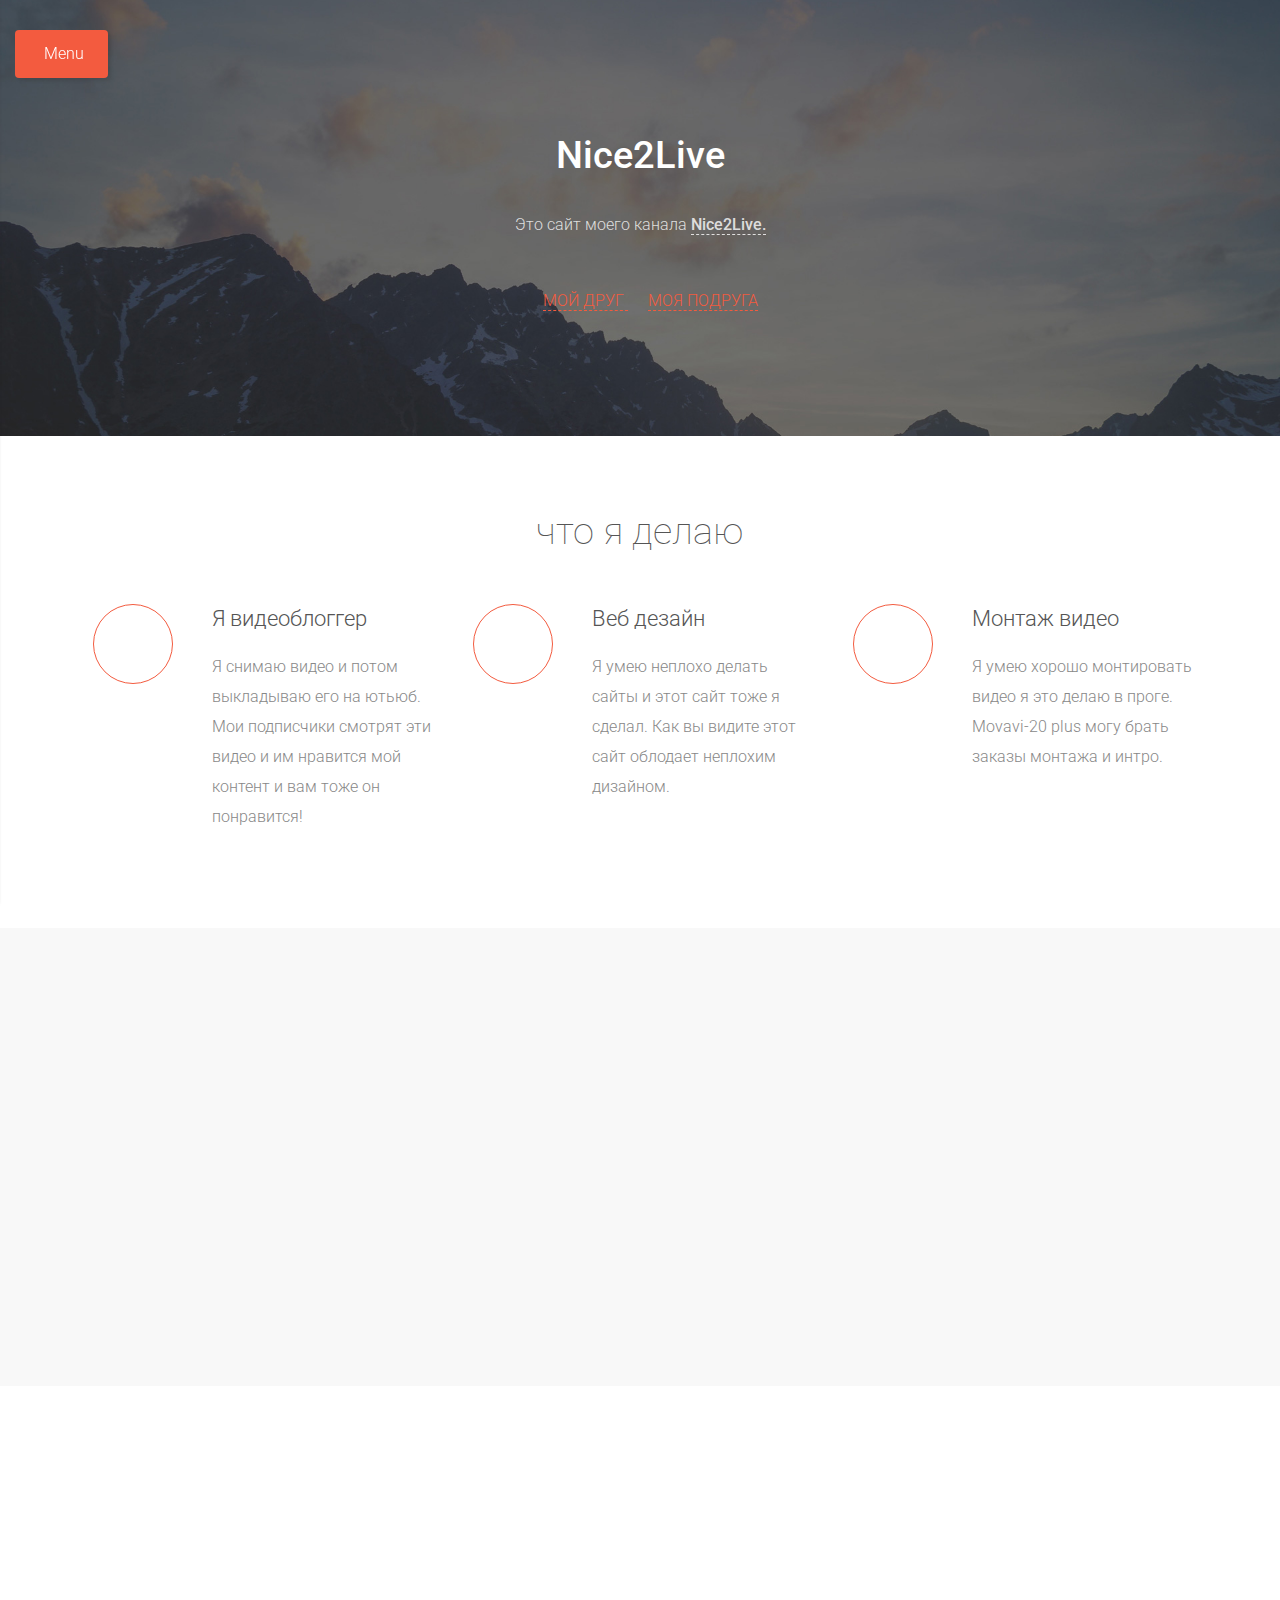
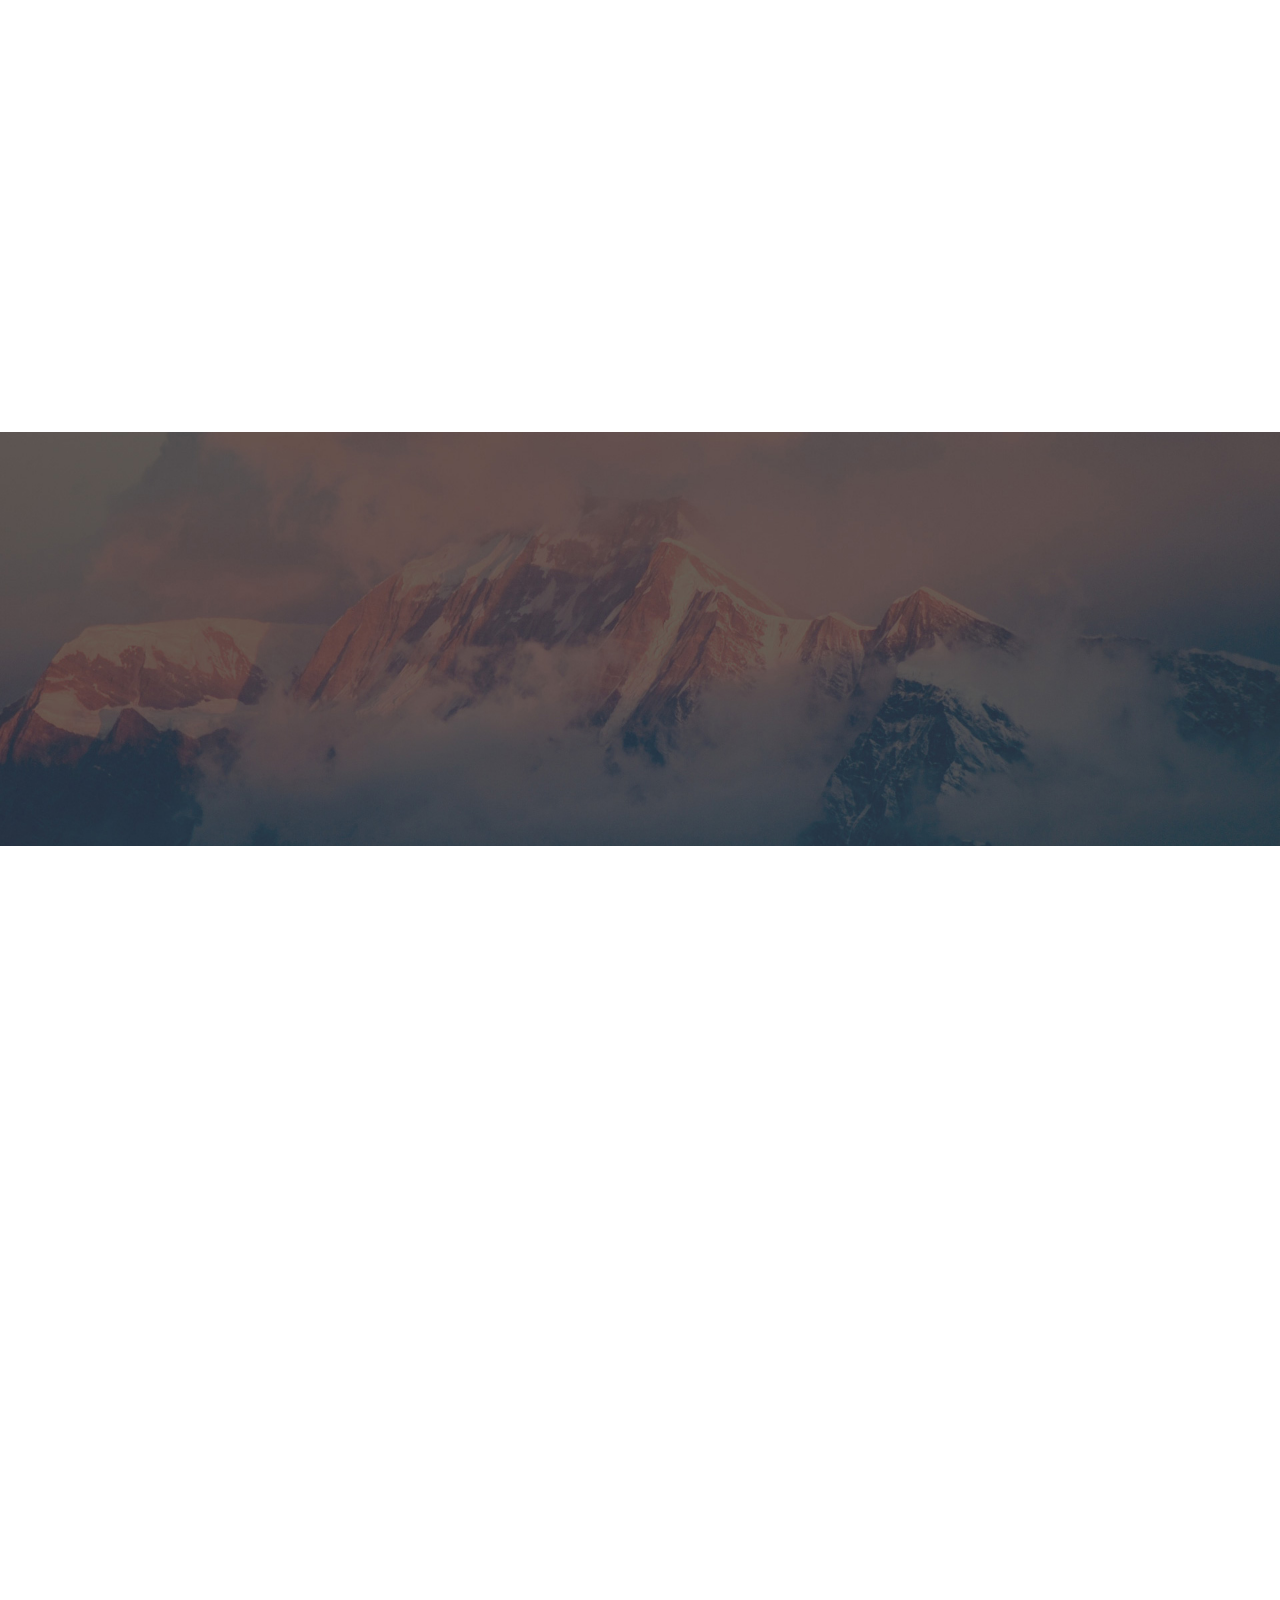
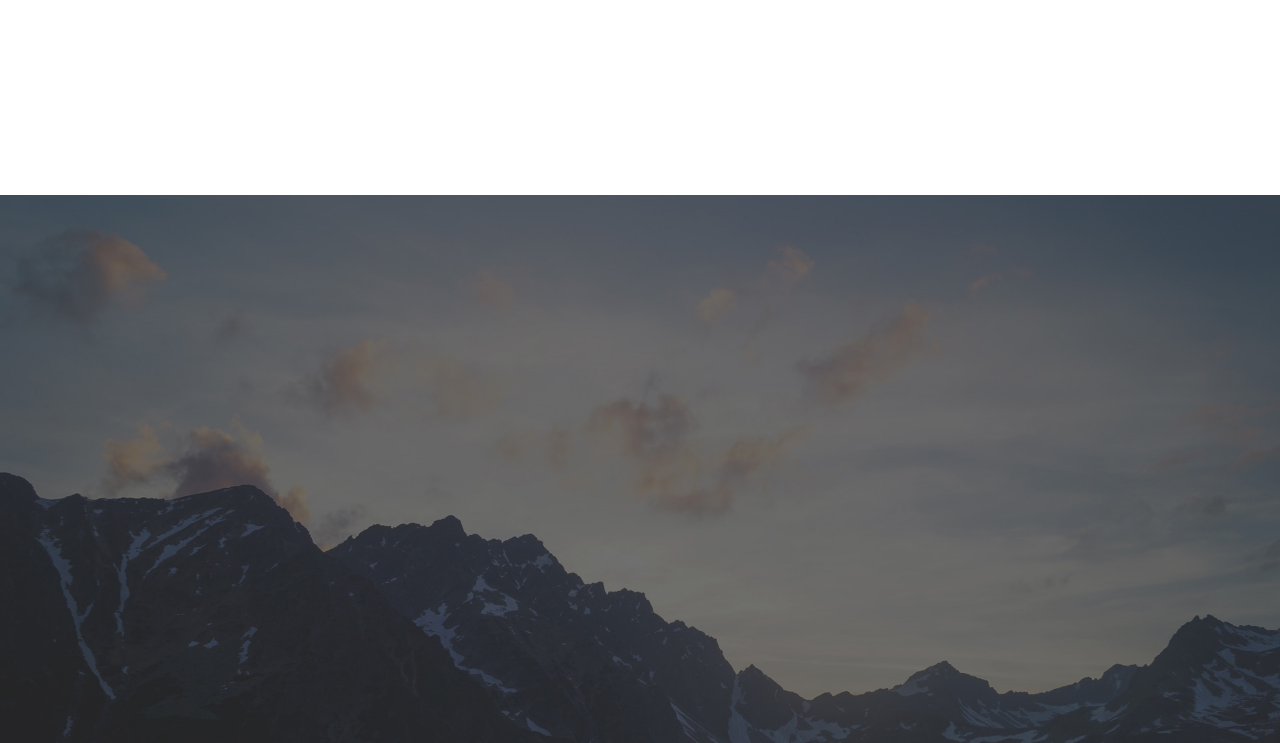
==== index.html @ 5f4b7967 "Add files via upload" ====
<!DOCTYPE html>
<html lang="en">
    <head>
		<!-- Required meta tags -->
        <meta charset="utf-8">
        <meta name="viewport" content="width=device-width, initial-scale=1, shrink-to-fit=no">
        <title>Nice2LIve</title>
        <!-- CSS -->
        <link rel="stylesheet" href="https://fonts.googleapis.com/css?family=Roboto:100,300,400,500&display=swap">
		<link rel="stylesheet" href="https://stackpath.bootstrapcdn.com/bootstrap/4.3.1/css/bootstrap.min.css" integrity="sha384-ggOyR0iXCbMQv3Xipma34MD+dH/1fQ784/j6cY/iJTQUOhcWr7x9JvoRxT2MZw1T" crossorigin="anonymous">
        <link rel="stylesheet" href="https://use.fontawesome.com/releases/v5.7.2/css/all.css" integrity="sha384-fnmOCqbTlWIlj8LyTjo7mOUStjsKC4pOpQbqyi7RrhN7udi9RwhKkMHpvLbHG9Sr" crossorigin="anonymous">
        <link rel="stylesheet" href="assets/css/jquery.mCustomScrollbar.min.css">
        <link rel="stylesheet" href="assets/css/animate.css">
        <link rel="stylesheet" href="assets/css/style.css">
        <link rel="stylesheet" href="assets/css/media-queries.css">
        <!-- Favicon and touch icons -->
        <link rel="shortcut icon" href="assets/ico/favicon.png">
        <link rel="apple-touch-icon-precomposed" sizes="144x144" href="assets/ico/apple-touch-icon-144-precomposed.png">
        <link rel="apple-touch-icon-precomposed" sizes="114x114" href="assets/ico/apple-touch-icon-114-precomposed.png">
        <link rel="apple-touch-icon-precomposed" sizes="72x72" href="assets/ico/apple-touch-icon-72-precomposed.png">
        <link rel="apple-touch-icon-precomposed" href="assets/ico/apple-touch-icon-57-precomposed.png">
        <script type="text/javascript" src="https://ajax.googleapis.com/ajax/libs/jquery/1.10.1/jquery.min.js"></script>
        <script type="text/javascript">
 $(document).ready(function(){
	$("#menu").on("click","a", function (event) {
		event.preventDefault();
		var id  = $(this).attr('href'),
			top = $(id).offset().top;
		$('body,html').animate({scrollTop: top}, 1500);
	});
});
</script>
<script type="text/javascript">
 $(document).ready(function(){
	$("#menu2").on("click","a", function (event) {
		event.preventDefault();
		var id  = $(this).attr('href'),
			top = $(id).offset().top;
		$('body,html').animate({scrollTop: top}, 1500);
	});
});
</script>
<script type="text/javascript">
 $(document).ready(function(){
	$("#menu3").on("click","a", function (event) {
		event.preventDefault();
		var id  = $(this).attr('href'),
			top = $(id).offset().top;
		$('body,html').animate({scrollTop: top}, 1500);
	});
});
</script>
 <script type="text/javascript">
 $(document).ready(function(){
	$("#menu4").on("click","a", function (event) {
		event.preventDefault();
		var id  = $(this).attr('href'),
			top = $(id).offset().top;
		$('body,html').animate({scrollTop: top}, 1500);
	});
});
</script>
 <script type="text/javascript">
 $(document).ready(function(){
	$("#menu5").on("click","a", function (event) {
		event.preventDefault();
		var id  = $(this).attr('href'),
			top = $(id).offset().top;
		$('body,html').animate({scrollTop: top}, 1500);
	});
});
</script>
    </head>
    <body>
		<!-- Wrapper -->
    	<div class="wrapper">
			<!-- Sidebar -->
			<nav class="sidebar">
				<!-- close sidebar menu -->
				<div class="dismiss">
					<i class="fas fa-arrow-left"></i>
				</div>
				<div class="logo">
					<h3><a href="index.html">Nice2Live</a></h3>
				</div>
				<ul class="list-unstyled menu-elements">
					<li class="active">
						<a name="index.html"><i class="fas fa-home"></i> Главная</a>
					</li>
					<li>
						<a class="scroll-link" href="#section-1"><i class="fas fa-cog"></i> Что я делаю</a>
					</li>
					<li>
						<a class="scroll-link" href="#section-2"><i class="fas fa-user"></i> Мои услуги</a>
					</li>
					<li>
						<a class="scroll-link" href="#section-5"><i class="fas fa-pencil-alt"></i> Портфолио</a>
					</li>
					<li>
						<a class="scroll-link" href="#section-6"><i class="fas fa-envelope"></i> Тех.поддержка</a>
					</li>
					<li>
						<a href="#otherSections" data-toggle="collapse" aria-expanded="false" class="dropdown-toggle" role="button" aria-controls="otherSections">
							<i class="fab fa-youtube"></i>мои видео
						</a>
						<ul class="collapse list-unstyled" id="otherSections">
							<li>
								<a href="index_video_csgo.html"><img src="https://img.icons8.com/color/28/000000/ak-47.png"/> CSGO <img src="https://img.icons8.com/color/28/000000/ak-47.png"/></a>
							</li>
							<li>
								<a href="index_video_main.html"><img src="https://img.icons8.com/office/28/000000/soil.png"/> Minecraft <img src="https://img.icons8.com/office/28/000000/soil.png"/></a>
							</li>
						</ul>
					</li>
				</ul>
				<div class="to-top">
					<a class="btn btn-primary btn-customized-3" href="#" role="button">
	                    <i class="fas fa-arrow-up"></i> Top
	                </a>
				</div>
				<div class="dark-light-buttons">
					<a class="btn btn-primary btn-customized-4 btn-customized-dark" href="#" role="button">Dark</a>
					<a class="btn btn-primary btn-customized-4 btn-customized-light" href="#" role="button">Light</a>
				</div>
			</nav>
			<!-- End sidebar -->
			<!-- Dark overlay -->
    		<div class="overlay"></div>
			<!-- Content -->
			<div class="content">
				<!-- open sidebar menu -->
				<a class="btn btn-primary btn-customized open-menu" href="#" role="button">
                    <i class="fas fa-align-left"></i> <span>Menu</span>
                </a>
		        <!-- Top content -->
		        <div class="top-content section-container" id="top-content">
			        <div class="container">
			            <div class="row">
			                <div class="col col-md-10 offset-md-1 col-lg-8 offset-lg-2">
			                	<h1 class="wow fadeIn"><strong>Nice2Live</strong></h1>
			                	<div class="description wow fadeInLeft">
			                		<p>
			                			 Это сайт моего канала
			                			<a href="https://www.youtube.com/channel/UCt45FPyrQb5msnYAk4nu4AA?view_as=subscriber"><strong>Nice2Live.</strong></a>
			                		</p>
			                	</div>
			                	<div class="buttons wow fadeInUp">							
									<a id="button_top2" href="https://www.youtube.com/channel/UChp0rMYL2stKyM3cB4ftB_A" role="button">
										 МОЙ ДРУГ
									</a>

									<a id="button_top" href="https://www.youtube.com/channel/UC79pXtGDFhyrrNF38TngB4w" role="button">
										 МОЯ ПОДРУГА
									</a>
								</div>
			                </div>
			            </div>
			        </div>
		        </div>
		        <!-- Section 1 -->
		        <div class="section-1-container section-container" id="section-1">
			        <div class="container">
			            <div class="row">
			                <div class="col section-1 section-description wow fadeIn">
			                    <h2>что я делаю</h2>
			                    <div class="divider-1 wow fadeInUp"></div>
			                </div>
			            </div>
			            <div class="row">
		                	<div class="col-md-4 section-1-box wow fadeInUp">
		                		<div class="row">
		                			<div class="col-md-4">
					                	<div class="section-1-box-icon">
					                		<i class="fab fa-youtube"></i>
					                	</div>
				                	</div>
			                		<div class="col-md-8">
			                    		<h3>Я видеоблоггер</h3>
			                    		<p>Я снимаю видео и потом выкладываю его на ютьюб. Мои подписчики смотрят эти видео и им нравится мой контент и вам тоже он понравится!</p>
			                    	</div>
			                    </div>
		                    </div>
		                    <div class="col-md-4 section-1-box wow fadeInDown">
			                	<div class="row">
		                			<div class="col-md-4">
					                	<div class="section-1-box-icon">
					                		<i class="fas fa-desktop"></i>
					                	</div>
				                	</div>
			                		<div class="col-md-8">
			                    		<h3>Веб дезайн</h3>
			                    		<p>Я умею неплохо делать сайты и этот сайт тоже я сделал. Как вы видите этот сайт облодает неплохим дизайном.</p>
			                    	</div>
			                    </div>
		                    </div>
		                    <div class="col-md-4 section-1-box wow fadeInUp">
			                	<div class="row">
		                			<div class="col-md-4">
					                	<div class="section-1-box-icon">
					                		<i class="fas fa-video"></i>
					                	</div>
				                	</div>
			                		<div class="col-md-8">
			                    		<h3>Монтаж видео</h3>
			                    		<p>Я умею хорошо монтировать видео я это делаю в проге. Movavi-20 plus могу брать заказы монтажа и интро. </p>
			                    	</div>
			                    </div>
		                    </div>
			            </div>
			        </div>
		        </div>
		        <!-- Section 2 -->
		        <div class="section-2-container section-container section-container-gray-bg" id="section-2">
			        <div class="container">
			            <div class="row">
			                <div class="col section-2 section-description wow fadeIn">
			                </div>
			            </div>
			            <div class="row">
			            	<div class="col-8 section-2-box wow fadeInLeft">
		                    	<h3><div id="yak3"><div id="yak4"></div>Мои услуги</div></h3>
		                    	<p class="medium-paragraph">
		                    		Я умею хорошо монтировать видео, я это делаю в проге. Movavi-20 plus могу брать заказы монтажа и интро.
		                    		Я скоро буду монтировать в проге. adobe premiere pro, но я уже умею делать неон в adobe after effects.
		                    	</p>
		                    	<p>
		                    		Конечноже это платно, но я вам гарантирую что вам понравится как я делаю, монтирую видео и интро для
		                    		вашего канала или соц. сетей. Подробную инфу и цену можете узнать перейдя по этой <nav id="menu"><h3><a href="#yak1">Ссылке.</a></h3></nav>
		                    	</p>
			                </div>
			                <div class="col-4 section-2-box wow fadeInUp">
		                    	<img src="assets/img/video.jpg" alt="about-us">
			                </div>
			            </div>
			        </div>
		        </div>
				<!-- Section 3 -->
		        <div class="section-3-container section-container" id="section-3">
			        <div class="container">
			            <div class="row">
			                <div class="col section-3 section-description wow fadeIn">
			                    <h2>Мои проекты</h2>
			                    <div class="divider-1 wow fadeInUp"></div>
			                </div>
			            </div>
			            
			            <div class="row">
			                <div class="col-md-6 section-3-box wow fadeInLeft">
			                	<div class="row">
			                		<div class="col-md-3">
			                			<div class="section-3-box-icon">
			                				<i class="fab fa-youtube"></i>
			                			</div>
			                		</div>
			                		<div class="col-md-9">
			                			<h3>Youtube</h3>
				                    	<p>
				                    		Я снимаю видео и потом выкладываю его на ютуб. Мои подписчики смотрят эти видео и им нравится мой контент и вам тоже он понравится!
				                       </p>
			                		</div>
			                	</div>
			                </div>
			                <div class="col-md-6 section-3-box wow fadeInLeft">
			                	<div class="row">
			                		<div class="col-md-3">
			                			<div class="section-3-box-icon">
			                				<i class="fas fa-desktop"></i>
			                			</div>
			                		</div>
			                		<div class="col-md-9">
			                			<h3>Програмирование</h3>
				                    	<p>
                                            В данный момент я учусь программировать (html, css, javascript) и с помощью этих языков программирования можно делатьсайты, игры и приложения!
				                       </p>
			                		</div>
			                	</div>
			                </div>
			            </div>
			            <div class="row">
			                <div class="col-md-6 section-3-box wow fadeInLeft">
			                	<div class="row">
			                		<div class="col-md-3">
			                			<div class="section-3-box-icon">
			                				<i class="fas fa-video"></i>
			                			</div>
			                		</div>
			                		<div class="col-md-9">
			                			<h3><div id="yak1"><div id="yak2">сьемка видео</div></div></h3>
				                    	<p>
				                    		Сьемка видео это важно, видео может быть смешным, поучительным или игровым. Вот я снимаю игры я в них и записываю через прогу. OBS studio.
				                       </p>
			                		</div>
			                	</div>
			                </div>
			                <div class="col-md-6 section-3-box wow fadeInLeft">
			                	<div class="row">
			                		<div class="col-md-3">
			                			<div class="section-3-box-icon">
                                          <i class="fas fa-umbrella-beach"></i>
			                			</div>
			                		</div>
			                		<div class="col-md-9">
			                			<h3>Отдых</h3>
				                    	<p>
				                    		Я всегда не против отдахнуть, но если отдыхаешь грех не записать влог. ждите в ближайшее время мой новый влог. Отдых это очень хорошо!
				                       </p>
			                		</div>
			                	</div>
			                </div>
			            </div>
			        </div>
		        </div>
				<!-- Section 4 -->
		        <div class="section-4-container section-container section-container-image-bg" id="section-4">
			        <div class="container">
			            <div class="row">
			                <div class="col section-4 section-description wow fadeInLeftBig">
			                	<h2><div>Заказать монтаж или интро.</div></h2>
			                    <p>
			                    	Заказ монтажа или заказ интро (монтаж 5 мин 35руб, монтаж 10 мин 65руб, монтаж 15 мин 95ру,б монтаж 20 мин 125руб)
			                    	(интро шорошее 50руб, интро отличное 85руб, интро шорошее + adobe after effects 100руб, отличное + adobe after effects 175руб)
			                    </p>
			                </div>
			            </div>
			          <nav id="menu5">
			            <div class="row">
			            	<div class="col section-bottom-button wow fadeInUp">
		                        <a class="btn btn-primary btn-customized-2" href="#yak5" role="button">
				            		<i class="fas fa-envelope"></i> Договорится
				            	</a>
			            	</div>
			            </div>
			        </div>
		        </div>
		      </nav>  
		        <!-- Section 5 -->
		        <div class="section-5-container section-container" id="section-5">
			        <div class="container">
			            <div class="row">
			                <div class="col section-5 section-description wow fadeIn">
			                    <h2>Портфолио</h2>
			                    <div class="divider-1 wow fadeInUp"><span></span></div>
			                    <p>С начала работы в 2020 году я начал заниматся монтажем,ютубом и программирыванием!</p>
			                </div>
			            </div>
			            <div class="row">
		                	<div class="col-md-4 section-5-box wow fadeInUp">
		                		<div class="section-5-box-image"><img src="assets/img/portfolio/1.jpg" alt="portfolio-1"></div>
		                		<h3><a href="https://www.youtube.com/channel/UCt45FPyrQb5msnYAk4nu4AA?view_as=subscriber">Youtube</a><i class="fas fa-angle-right"></i></h3> 
		                		<div class="section-5-box-date"><i class="far fa-calendar"></i> Апрель 2020</div>
		                		<p>Я снимаю видео и потом выкладываю его на ютуб. Мои подписчики смотрят эти видео и им нравится мой контент и вам тоже он понравится!</p>
		                    </div>
		                    <div class="col-md-4 section-5-box wow fadeInDown">
			                	<div class="section-5-box-image"><img src="assets/img/portfolio/2.jpg" alt="portfolio-2"></div>
		                		<h3><nav id="menu4"><a href="#yak4">Веб дезайн</a><i class="fas fa-angle-right"></i></nav> </h3>
		                		<div class="section-5-box-date"><i class="far fa-calendar"></i> Май 2020</div>
		                		<p>Я умею неплохо делать сайты и этот сайт тоже я сделал. Как вы видите этот сайт облодает неплохим дизайном.</p>
		                    </div>
		                    <div class="col-md-4 section-5-box wow fadeInUp">
			                	<div class="section-5-box-image"><img src="assets/img/portfolio/3.jpg" alt="portfolio-3"></div>
			                	<h3><nav id="menu2"><a href="#yak2">Монтаж видео</a><i class="fas fa-angle-right"></i></nav></h3>
		                		<div class="section-5-box-date"><i class="far fa-calendar"></i> Апрель 2020</div>
		                		<p>Я умею хорошо монтировать видео я это делаю в проге. Movavi-20 plus могу брать заказы монтажа и интро.</p>
		                    </div>
			            </div>
			            <nav id="menu3">
			            <div class="row">
			            	<div class="col section-bottom-button wow fadeInUp">
		                        <a class="btn btn-primary btn-customized" href="#yak3" role="button">
				            		<i class="fas fa-sync"></i> Смотреть всё
				            	</a>
			            	</div>
			            </div>
			        </div>
		        </div>
		      </nav>
		        <!-- Section 6 -->
		        <div class="section-6-container section-container section-container-image-bg" id="section-6">
			        <div class="container">
			            <div class="row">
			                <div class="col section-6 section-description wow fadeIn">
			                    <h3><div id="yak5">Тех.поддержка (Не работает! мой mail Nice2Live@mail.ru)</div></h3>
			                    <div class="divider-1 wow fadeInUp"></div>
			                </div>
			            </div>
			            <div class="row">
		                	<div class="col-md-6 section-6-box wow fadeInUp">
		                		<h3>By Email</h3>
		                    	<div class="section-6-form">
		                    		<form role="form" action="assets/contact.php" method="post">
				                    	<div class="form-group">
				                    		<label class="sr-only" for="contact-email">Email</label>
				                        	<input type="text" name="email" placeholder="Email..." class="contact-email form-control" id="contact-email">
				                        </div>
				                        <div class="form-group">
				                        	<label class="sr-only" for="contact-subject">Тема</label>
				                        	<input type="text" name="subject" placeholder="Тема..." class="contact-subject form-control" id="contact-subject">
				                        </div>
				                        <div class="form-group">
				                        	<label class="sr-only" for="contact-message">Сообщение</label>
				                        	<textarea name="message" placeholder="Сообщение..." class="contact-message form-control" id="contact-message"></textarea>
				                        </div>
				                        <button type="submit" class="btn btn-primary btn-customized"><i class="fas fa-paper-plane"></i>Отправить Сообщение</button>
				                    </form>
		                    	</div>
		                    </div>
		                    <div class="col-md-5 offset-md-1 section-6-box wow fadeInDown">
		                    	<h3>Follow me</h3>
		                    	<div class="section-6-social">
									<a href="https://www.youtube.com/channel/UCt45FPyrQb5msnYAk4nu4AA?view_as=subscriber"><i class="fab fa-youtube"></i></a>
									<a href="https://www.instagram.com/nice2_live/"><i class="fab fa-instagram"></i></a>
		                    	</div>
		                    </div>
			            </div>
			        </div>
		        </div>
	        </div>
	        <!-- End content -->
        </div>
        <!-- End wrapper -->
        <!-- Javascript -->
		<script src="assets/js/jquery-3.3.1.min.js"></script>
		<script src="assets/js/jquery-migrate-3.0.0.min.js"></script>
		<script src="https://cdnjs.cloudflare.com/ajax/libs/popper.js/1.14.7/umd/popper.min.js" integrity="sha384-UO2eT0CpHqdSJQ6hJty5KVphtPhzWj9WO1clHTMGa3JDZwrnQq4sF86dIHNDz0W1" crossorigin="anonymous"></script>
		<script src="https://stackpath.bootstrapcdn.com/bootstrap/4.3.1/js/bootstrap.min.js" integrity="sha384-JjSmVgyd0p3pXB1rRibZUAYoIIy6OrQ6VrjIEaFf/nJGzIxFDsf4x0xIM+B07jRM" crossorigin="anonymous"></script>
        <script src="assets/js/jquery.backstretch.min.js"></script>
        <script src="assets/js/wow.min.js"></script>
        <script src="assets/js/jquery.waypoints.min.js"></script>
        <script src="assets/js/jquery.mCustomScrollbar.concat.min.js"></script>
        <script src="assets/js/scripts.js"></script>

    </body>
</html>
---- assets/css/style.css ----
body { font-family: 'Roboto', sans-serif; font-size: 16px; font-weight: 300; color: #888; line-height: 30px; text-align: center; }

strong { font-weight: 500; }

a { color: #f35b3f; border-bottom: 1px dashed #f35b3f; text-decoration: none; transition: all .3s; }
a:hover, a:focus { color: #f35b3f; border: 0; text-decoration: none; }

h1, h2 { margin-top: 10px; font-size: 38px; font-weight: 100; color: #555; line-height: 50px; }
h3 { font-size: 22px; font-weight: 300; color: #555; line-height: 30px; }
h4 { font-size: 18px; font-weight: 300; color: #555; line-height: 26px; }

img { max-width: 100%; }

.medium-paragraph { font-size: 18px; line-height: 34px; }

::-moz-selection { background: #f35b3f; color: #fff; text-shadow: none; }
::selection { background: #f35b3f; color: #fff; text-shadow: none; }


/***** Wrapper *****/

.wrapper { display: block; }


/***** Sidebar *****/

.sidebar {
	width: 250px; height: 100vh; position: fixed; top: 0; left: -255px; z-index: 999; 
	background: #333; color: #fff; transition: all .3s; box-shadow: 3px 3px 3px rgba(51, 51, 51, 0.5);
	text-align: left;
}

.sidebar.active { left: 0; }

.dismiss {
	width: 35px; height: 35px; position: absolute; top: 10px; right: 10px; transition: all .3s; 
	background: #444; border-radius: 4px; text-align: center; line-height: 35px; cursor: pointer;
}

.dismiss:hover, .dismiss:focus { background: #555; color: #fff; }

.sidebar .logo { padding: 40px 20px; border-bottom: 1px solid #444; transition: all .3s; }

.sidebar .logo a {
	display: inline-block;
	width: 172px;
	height: 34px;
	background: url(../img/logo.png) left top no-repeat;
	border: 0;
	text-indent: -999999px;
}

.sidebar ul.menu-elements { padding: 10px 0; border-bottom: 1px solid #444; transition: all .3s; }

.sidebar ul li a {
	display: block; padding: 10px 20px;
	border: 0; color: #fff;
}
.sidebar ul li a:hover,
.sidebar ul li a:focus,
.sidebar ul li.active > a:hover,
.sidebar ul li.active > a:focus { outline: 0; background: #555; color: #fff; }

.sidebar ul li a i { margin-right: 5px; }

.sidebar ul li.active > a, a[aria-expanded="true"] {
	background: #444;
	color: #fff;
}

.sidebar ul ul a { background: #444; padding-left: 30px; font-size: 14px; }

.sidebar ul ul li.active > a { background: #555; }

.sidebar a[data-toggle="collapse"] {
    position: relative;
}

.sidebar .dropdown-toggle::after {
    display: block;
    position: absolute;
    top: 50%;
    right: 20px;
    transform: translateY(-50%);
}

.sidebar .to-top { padding: 20px; text-align: center; }

.sidebar .dark-light-buttons { padding: 10px 20px 30px 20px; text-align: center; }

/* sidebar light */

.sidebar.light { background: #fff; color: #888; }

.sidebar.light .dismiss { background: #ddd; color: #888; }

.sidebar.light .dismiss:hover, 
.sidebar.light .dismiss:focus { background: #ccc; color: #888; }

.sidebar.light .logo { border-color: #eee; }
.sidebar.light .logo a { background-image: url(../img/logo-dark.png); }

.sidebar.light ul.menu-elements { border-color: #eee; }

.sidebar.light ul li a { color: #888; }

.sidebar.light ul li a:hover,
.sidebar.light ul li a:focus,
.sidebar.light ul li.active > a:hover,
.sidebar.light ul li.active > a:focus { background: #ccc; color: #888; }

.sidebar.light ul li.active > a, .sidebar.light a[aria-expanded="true"] {
	background: #ddd;
	color: #888;
}

.sidebar.light ul ul a { background: #ddd; }

.sidebar.light ul ul li.active > a { background: #ccc; }

.sidebar.light a.btn-customized-3 { background: #ddd; color: #888; }

.sidebar.light a.btn-customized-3:hover, 
.sidebar.light a.btn-customized-3:active, 
.sidebar.light a.btn-customized-3:focus, 
.sidebar.light a.btn-customized-3:active:focus, 
.sidebar.light a.btn-customized-3.active:focus,
.sidebar.light a.btn-customized-3.btn.btn-primary:not(:disabled):not(.disabled):active,
.sidebar.light a.btn-customized-3.btn.btn-primary:not(:disabled):not(.disabled):active:focus {
	background: #ccc; color: #888;
}

.sidebar.light a.btn-customized-4.btn-customized-dark { background: #555; }
.sidebar.light a.btn-customized-4.btn-customized-light { background: #eee; }

.sidebar.light a.btn-customized-4.btn-customized-dark:hover, 
.sidebar.light a.btn-customized-4.btn-customized-dark:active, 
.sidebar.light a.btn-customized-4.btn-customized-dark:focus, 
.sidebar.light a.btn-customized-4.btn-customized-dark:active:focus, 
.sidebar.light a.btn-customized-4.btn-customized-dark.active:focus,
.sidebar.light a.btn-customized-4.btn-customized-dark.btn.btn-primary:not(:disabled):not(.disabled):active,
.sidebar.light a.btn-customized-4.btn-customized-dark.btn.btn-primary:not(:disabled):not(.disabled):active:focus {
	background: #ccc; color: #fff;
}

.sidebar.light a.btn-customized-4.btn-customized-light:hover, 
.sidebar.light a.btn-customized-4.btn-customized-light:active, 
.sidebar.light a.btn-customized-4.btn-customized-light:focus, 
.sidebar.light a.btn-customized-4.btn-customized-light:active:focus, 
.sidebar.light a.btn-customized-4.btn-customized-light.active:focus,
.sidebar.light a.btn-customized-4.btn-customized-light.btn.btn-primary:not(:disabled):not(.disabled):active,
.sidebar.light a.btn-customized-4.btn-customized-light.btn.btn-primary:not(:disabled):not(.disabled):active:focus {
	background: #ccc; color: #fff;
}


/***** Dark overlay *****/

.overlay {
    display: none; position: fixed; width: 100vw; height: 100vh; 
    background: rgba(51, 51, 51, 0.7); z-index: 998; opacity: 0; transition: all .5s ease-in-out;
}

.overlay.active { display: block; opacity: 1; }


/***** Content *****/

.content { width: 100%; transition: all 0.3s; }

.open-menu { position: fixed; top: 20px; left: 10px; z-index: 997; box-shadow: 3px 3px 3px rgba(51, 51, 51, 0.2); }

.open-menu.btn-customized,
.open-menu.btn-customized:hover, 
.open-menu.btn-customized:active, 
.open-menu.btn-customized:focus, 
.open-menu.btn-customized:active:focus, 
.open-menu.btn-customized.active:focus,
.open-menu.btn-customized.btn.btn-primary:not(:disabled):not(.disabled):active,
.open-menu.btn-customized.btn.btn-primary:not(:disabled):not(.disabled):active:focus {
	box-shadow: 3px 3px 3px rgba(51, 51, 51, 0.2);
}


/***** Buttons *****/

a.btn-customized {
	margin-left: 5px; margin-right: 5px; padding: .75rem 1.5rem; 
	background: #f35b3f; border: 0; border-radius: 4px; 
	font-size: 16px; font-weight: 300; color: #fff; box-shadow: none;
}

a.btn-customized:hover, 
a.btn-customized:active, 
a.btn-customized:focus, 
a.btn-customized:active:focus, 
a.btn-customized.active:focus,
a.btn-customized.btn.btn-primary:not(:disabled):not(.disabled):active,
a.btn-customized.btn.btn-primary:not(:disabled):not(.disabled):active:focus {
	outline: 0; background: #cd533d; background: rgba(243, 91, 63, 0.7); border: 0; color: #fff; box-shadow: none;
}

a.btn-customized-2 {
	margin-left: 5px; margin-right: 5px; padding: .75rem 1.5rem; 
	background: #fff; border: 0; border-radius: 4px; 
	font-size: 16px; font-weight: 300; color: #555; box-shadow: none;
}

a.btn-customized-2:hover, 
a.btn-customized-2:active, 
a.btn-customized-2:focus, 
a.btn-customized-2:active:focus, 
a.btn-customized-2.active:focus,
a.btn-customized-2.btn.btn-primary:not(:disabled):not(.disabled):active,
a.btn-customized-2.btn.btn-primary:not(:disabled):not(.disabled):active:focus {
	outline: 0; background: #ccc; background: rgba(255, 255, 255, 0.5); border: 0; color: #555; box-shadow: none;
}

a.btn-customized-3 {
	display: inline-block; width: 100%; margin: 0; padding: .75rem 1.5rem; 
	background: #444; border: 0; border-radius: 4px; 
	font-size: 16px; font-weight: 300; color: #fff; box-shadow: none;
}

a.btn-customized-3:hover, 
a.btn-customized-3:active, 
a.btn-customized-3:focus, 
a.btn-customized-3:active:focus, 
a.btn-customized-3.active:focus,
a.btn-customized-3.btn.btn-primary:not(:disabled):not(.disabled):active,
a.btn-customized-3.btn.btn-primary:not(:disabled):not(.disabled):active:focus {
	outline: 0; background: #555; border: 0; color: #fff; box-shadow: none;
}

a.btn-customized i, 
a.btn-customized-2 i,
a.btn-customized-3 i { margin-right: 5px; }


a.btn-customized-4 {
	display: inline-block; width: 28px; height: 28px; margin: 0 3px; padding: 0; 
	background: #444; border: 0; border-radius: 50%; 
	font-size: 16px; font-weight: 300; color: #fff; box-shadow: none; text-indent: -999999px;
}

a.btn-customized-4.btn-customized-dark { background: #222; }
a.btn-customized-4.btn-customized-light { background: #fff; }

a.btn-customized-4.btn-customized-dark:hover, 
a.btn-customized-4.btn-customized-dark:active, 
a.btn-customized-4.btn-customized-dark:focus, 
a.btn-customized-4.btn-customized-dark:active:focus, 
a.btn-customized-4.btn-customized-dark.active:focus,
a.btn-customized-4.btn-customized-dark.btn.btn-primary:not(:disabled):not(.disabled):active,
a.btn-customized-4.btn-customized-dark.btn.btn-primary:not(:disabled):not(.disabled):active:focus {
	outline: 0; background: #555; border: 0; color: #fff; box-shadow: none;
}

a.btn-customized-4.btn-customized-light:hover, 
a.btn-customized-4.btn-customized-light:active, 
a.btn-customized-4.btn-customized-light:focus, 
a.btn-customized-4.btn-customized-light:active:focus, 
a.btn-customized-4.btn-customized-light.active:focus,
a.btn-customized-4.btn-customized-light.btn.btn-primary:not(:disabled):not(.disabled):active,
a.btn-customized-4.btn-customized-light.btn.btn-primary:not(:disabled):not(.disabled):active:focus {
	outline: 0; background: #555; border: 0; color: #fff; box-shadow: none;
}


/***** General style, all sections *****/

.section-container { margin: 0 auto; padding-bottom: 80px; }

.section-container-gray-bg { background: #f8f8f8; }

.section-container-image-bg, 
.section-container-image-bg h2, 
.section-container-image-bg h3 { color: #fff; }

.section-container-image-bg .divider-1 span { border-color: #fff; border-color: rgba(255, 255, 255, 0.8); }

.section-description { margin-top: 60px; padding-bottom: 10px; }

.section-description p { margin-top: 20px; padding: 0 120px; }
.section-container-image-bg .section-description p { opacity: 0.8; }

.section-bottom-button { padding-top: 20px; }


/***** Divider *****/

.divider-1 span { display: inline-block; width: 200px; border-bottom: 1px dotted #aaa; }


/***** Top content *****/

.top-content { width: 100%; padding: 60px 0 120px 0; }

.top-content h1 { padding-top: 60px; color: #fff; }
.top-content .description { margin: 30px 0 0 0; padding-bottom: 30px; }
.top-content .description p { color: #fff; color: rgba(255, 255, 255, 0.8); }
.top-content .description a { color: #fff; color: rgba(255, 255, 255, 0.8); border-color: #fff; border-color: rgba(255, 255, 255, 0.8); }
.top-content .description a:hover,
.top-content .description a:focus { color: #fff; color: rgba(255, 255, 255, 0.8); }


/***** Section 1 *****/

.section-1-box { padding-top: 30px; text-align: left; }

.section-1-box .section-1-box-icon {
	width: 80px; height: 80px; margin: 0 auto;
	border: 1px solid #f35b3f;
    font-size: 40px; color: #f35b3f; line-height: 78px; text-align: center;
    border-radius: 50%;
}

.section-1-box h3 { margin-top: 0; padding: 0 0 10px 0; }


/***** Section 2 *****/

.section-2-box { margin-top: 30px; text-align: left; }
.section-2-box h3 { margin-top: 0; }
.section-2-box-text .medium-paragraph { margin-top: 20px; margin-bottom: 20px; }
.section-2-box img { border-radius: 6px; }


/***** Section 3 *****/

.section-3-box { margin-top: 30px; text-align: left; }

.section-3-box .section-3-box-icon {
	width: 60px; height: 60px; margin: 0 auto;
	background: #f35b3f;
    font-size: 28px; color: #fff; line-height: 60px; text-align: center;
    border-radius: 50%;
}

.section-3-box h3 { margin-top: 0; padding: 0 0 10px 0; }


/***** Section 5 *****/

.section-5-box { padding-top: 30px; text-align: left; }

.section-5-box-image { overflow: hidden; border-radius: 6px; }
.section-5-box-image img { transition: all .8s; }
.section-5-box-image:hover img { transform: scale(1.25); }

.section-5-box h3 { margin-top: 30px; }
.section-5-box h3 a { color: #555; border: 0; }
.section-5-box h3 a:hover, .section-5-box h3 a:focus { color: #f35b3f; }

.section-5-box h3 i { padding-left: 10px; color: #ccc; transition: all .3s; }
.section-5-box h3:hover i { padding-left: 15px; }

.section-5-box-date { padding-bottom: 10px; font-size: 14px; color: #aaa; text-transform: uppercase; }

.section-5-box-date i { padding-right: 5px; color: #ddd; }

.section-5-container .section-bottom-button { padding-top: 40px; }


/***** Section 6 *****/

.section-6-box { padding-top: 30px; text-align: left; }

.section-6-box h3 { margin-top: 0; }

/* contact form */
.section-6-form { padding-top: 20px; text-align: left; }

.section-6-form input[type="text"],
.section-6-form textarea {
    background: none; border: 1px solid #fff; 
    font-family: 'Roboto', sans-serif; font-size: 16px; font-weight: 300; color: #fff; 
    box-shadow: none;
    transition: all .3s;
}

.section-6-form textarea { height: 90px; }

.section-6-form input[type="text"]:focus,
.section-6-form textarea:focus { outline: 0; background: #fff; border: 1px solid #fff; color: #888; box-shadow: none; }

.section-6-form input[type="text"].input-error, 
.section-6-form textarea.input-error { border-color: #f35b3f; }

.section-6-form input[type="text"]::-moz-placeholder,
.section-6-form textarea::-moz-placeholder { color: #ccc; font-style: italic; }

.section-6-form input[type="text"]:-ms-input-placeholder,
.section-6-form textarea:-ms-input-placeholder { color: #ccc; font-style: italic; }

.section-6-form input[type="text"]::-webkit-input-placeholder,
.section-6-form textarea::-webkit-input-placeholder { color: #ccc; font-style: italic; }

.section-6-form button.btn-customized {
	padding: .75rem 1.5rem; 
	background: #f35b3f; border: 0; border-radius: 4px; 
	font-family: 'Roboto', sans-serif;
	font-size: 16px; font-weight: 300; color: #fff; box-shadow: none;
}

.section-6-form button.btn-customized:hover, 
.section-6-form button.btn-customized:active, 
.section-6-form button.btn-customized:focus, 
.section-6-form button.btn-customized:active:focus, 
.section-6-form button.btn-customized.active:focus,
.section-6-form button.btn.btn-primary:not(:disabled):not(.disabled):active,
.section-6-form button.btn.btn-primary:not(:disabled):not(.disabled):active:focus {
	outline: 0; background: #cd533d; background: rgba(243, 91, 63, 0.7); border: 0; color: #fff; box-shadow: none;
}

.section-6-form button.btn-customized i { margin-right: 5px; }
/* end contact form */

.section-6-social { padding-top: 20px; }

.section-6-social a {
	display: inline-block; width: 46px; height: 46px; margin: 0 10px 10px 0; 
	background: #fff; border: 0; border-radius: 50%; color: #555; text-align: center; line-height: 46px;
}
.section-6-social a:hover, 
.section-6-social a:focus { background: #ccc; background: rgba(255, 255, 255, 0.5); border: 0; color: #555; }


/***** Footer *****/

footer { padding: 40px 0; }

#block{
	display: none;
	position: fixed;
	top: 15px;
	right: 15px;
	color: #fff;
	background: #4CAF50;
	padding: 10px;
	border-radius: 5px;
	width: 200px;
	box-shadow: 0 13px 20px -5px #3a3a3a;
	font-family: Arial;
	text-align: center;
}
.btn{
    background: #FF9800;
    border: 2px solid #795548;
    color: #fff;
    border-radius: 5px;
    cursor: pointer;
    padding: 5px 10px;
    margin-top: 10px;
    font-weight: bold;
}

#button_top {
	margin-left: 20px;
}

#button_top2 {
	margin-left: 20px;
}

#video {
	 
	
	min-width:30%;
	min-height:300px;
}
---- assets/css/media-queries.css ----
@media (min-width: 992px) and (max-width: 1199px) {
	
	.section-1-box .section-1-box-icon { width: 60px; height: 60px; font-size: 32px; line-height: 60px; }
	
}

@media (min-width: 768px) and (max-width: 991px) {

	.section-description p { padding: 0; }
	
	.section-1-box .section-1-box-icon { width: 50px; height: 50px; font-size: 26px; line-height: 50px; }
	
	.section-3-box .section-3-box-icon { width: 50px; height: 50px; font-size: 26px; line-height: 50px; }

}

@media (max-width: 767px) {
	
	.top-content { padding: 20px 0 100px 0; }
	.top-content h1 { font-size: 22px; }
	.top-content .description { margin: 10px 0 0 0; }
	.top-content a.btn { margin: 5px; }
	
	.section-description p { padding: 0; }
	
	.section-1-container { padding-bottom: 60px; }
	.section-1-box { text-align: center; }
	.section-1-box h3 { margin-top: 20px; padding-top: 10px; }
	
	.section-3-box { text-align: center; }
	.section-3-box h3 { margin-top: 20px; padding-top: 10px; }
	
	.section-5-box { text-align: center; }
	
	.section-6-box { text-align: center; }
	.section-6-social a { margin: 0 5px 10px 5px; }
	.section-6-form { margin-bottom: 30px; text-align: center; }
	
}

@media (max-width: 575px) {
	
	h1, h2 { font-size: 22px; }
	h3 { font-size: 18px; }

}


/* Retina-ize images/icons */

@media
only screen and (-webkit-min-device-pixel-ratio: 2),
only screen and (   min--moz-device-pixel-ratio: 2),
only screen and (     -o-min-device-pixel-ratio: 2/1),
only screen and (        min-device-pixel-ratio: 2),
only screen and (                min-resolution: 192dpi),
only screen and (                min-resolution: 2dppx) {
	
	/* logo */
    .sidebar .logo a {
    	background-image: url(../img/logo@2x.png) !important; background-repeat: no-repeat !important; background-size: 172px 34px !important;
    }
    
    .sidebar.light .logo a {
    	background-image: url(../img/logo-dark@2x.png) !important;
    }
	
}
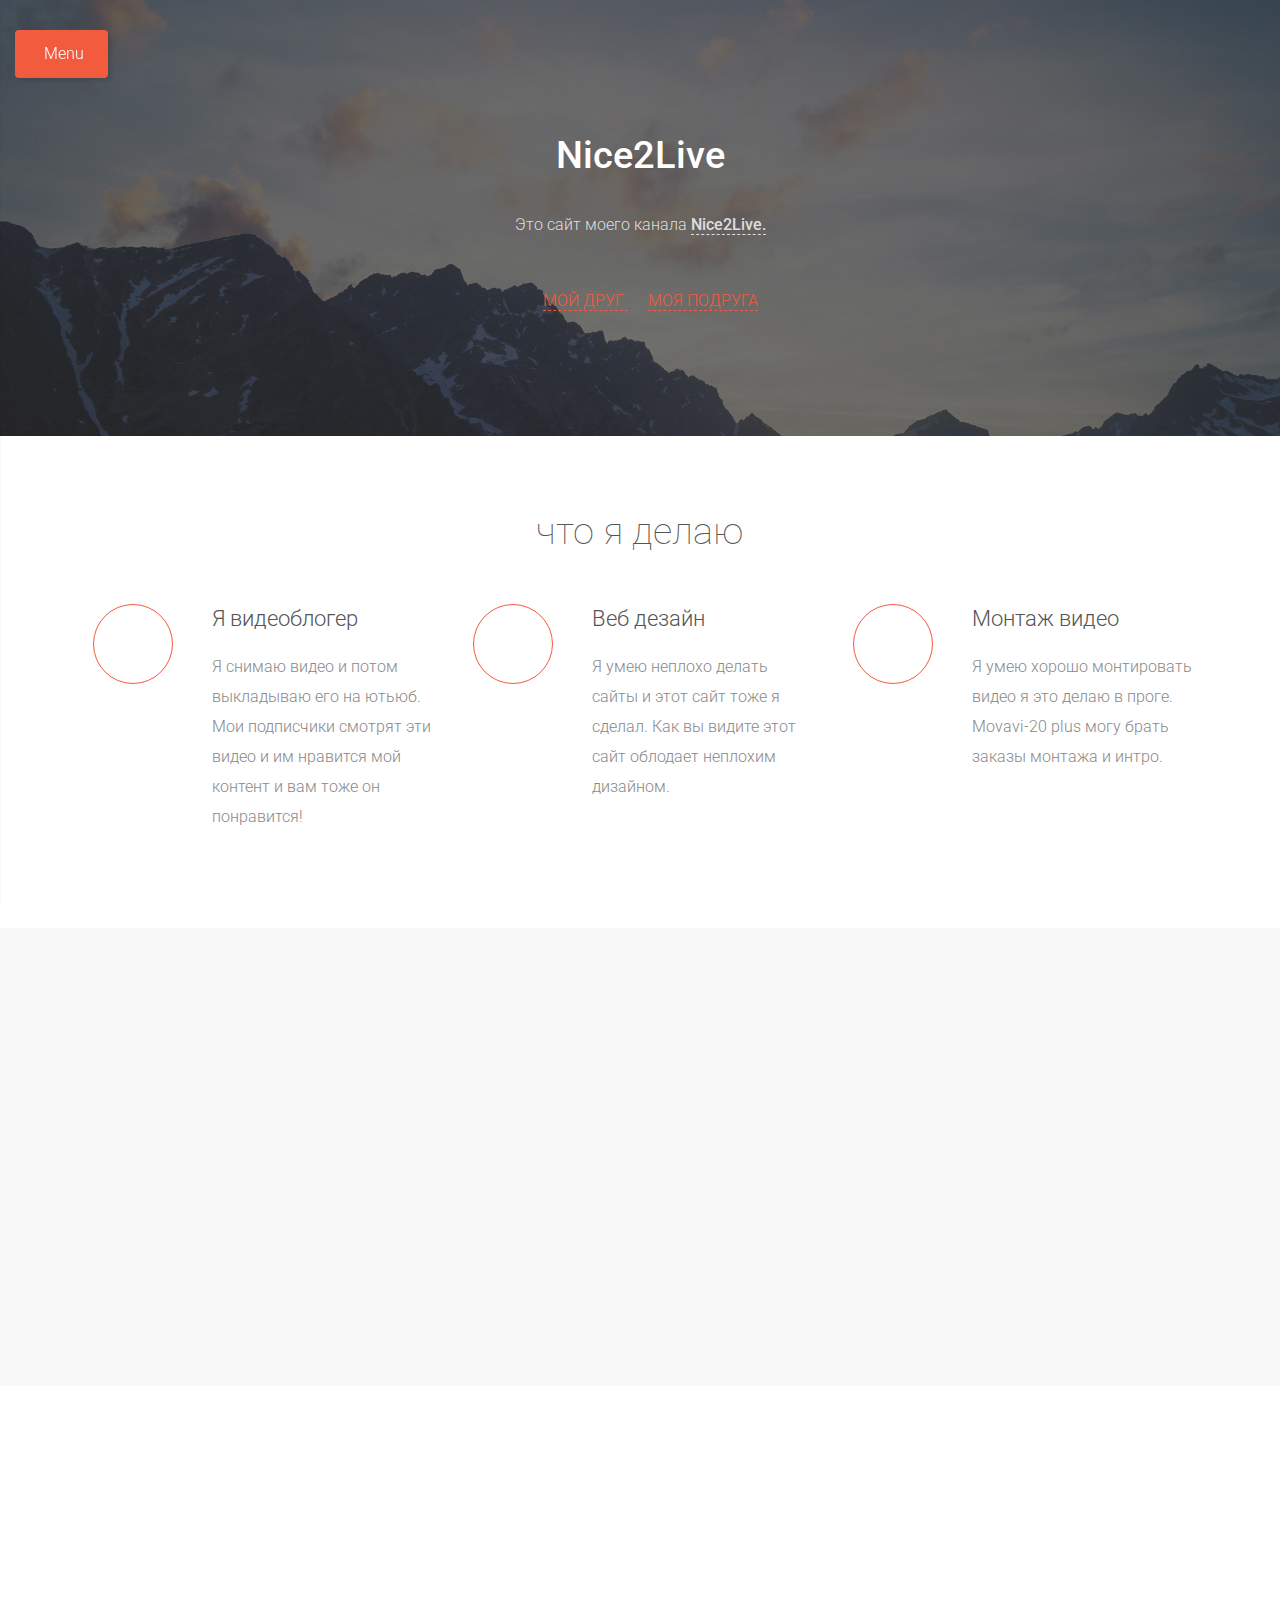
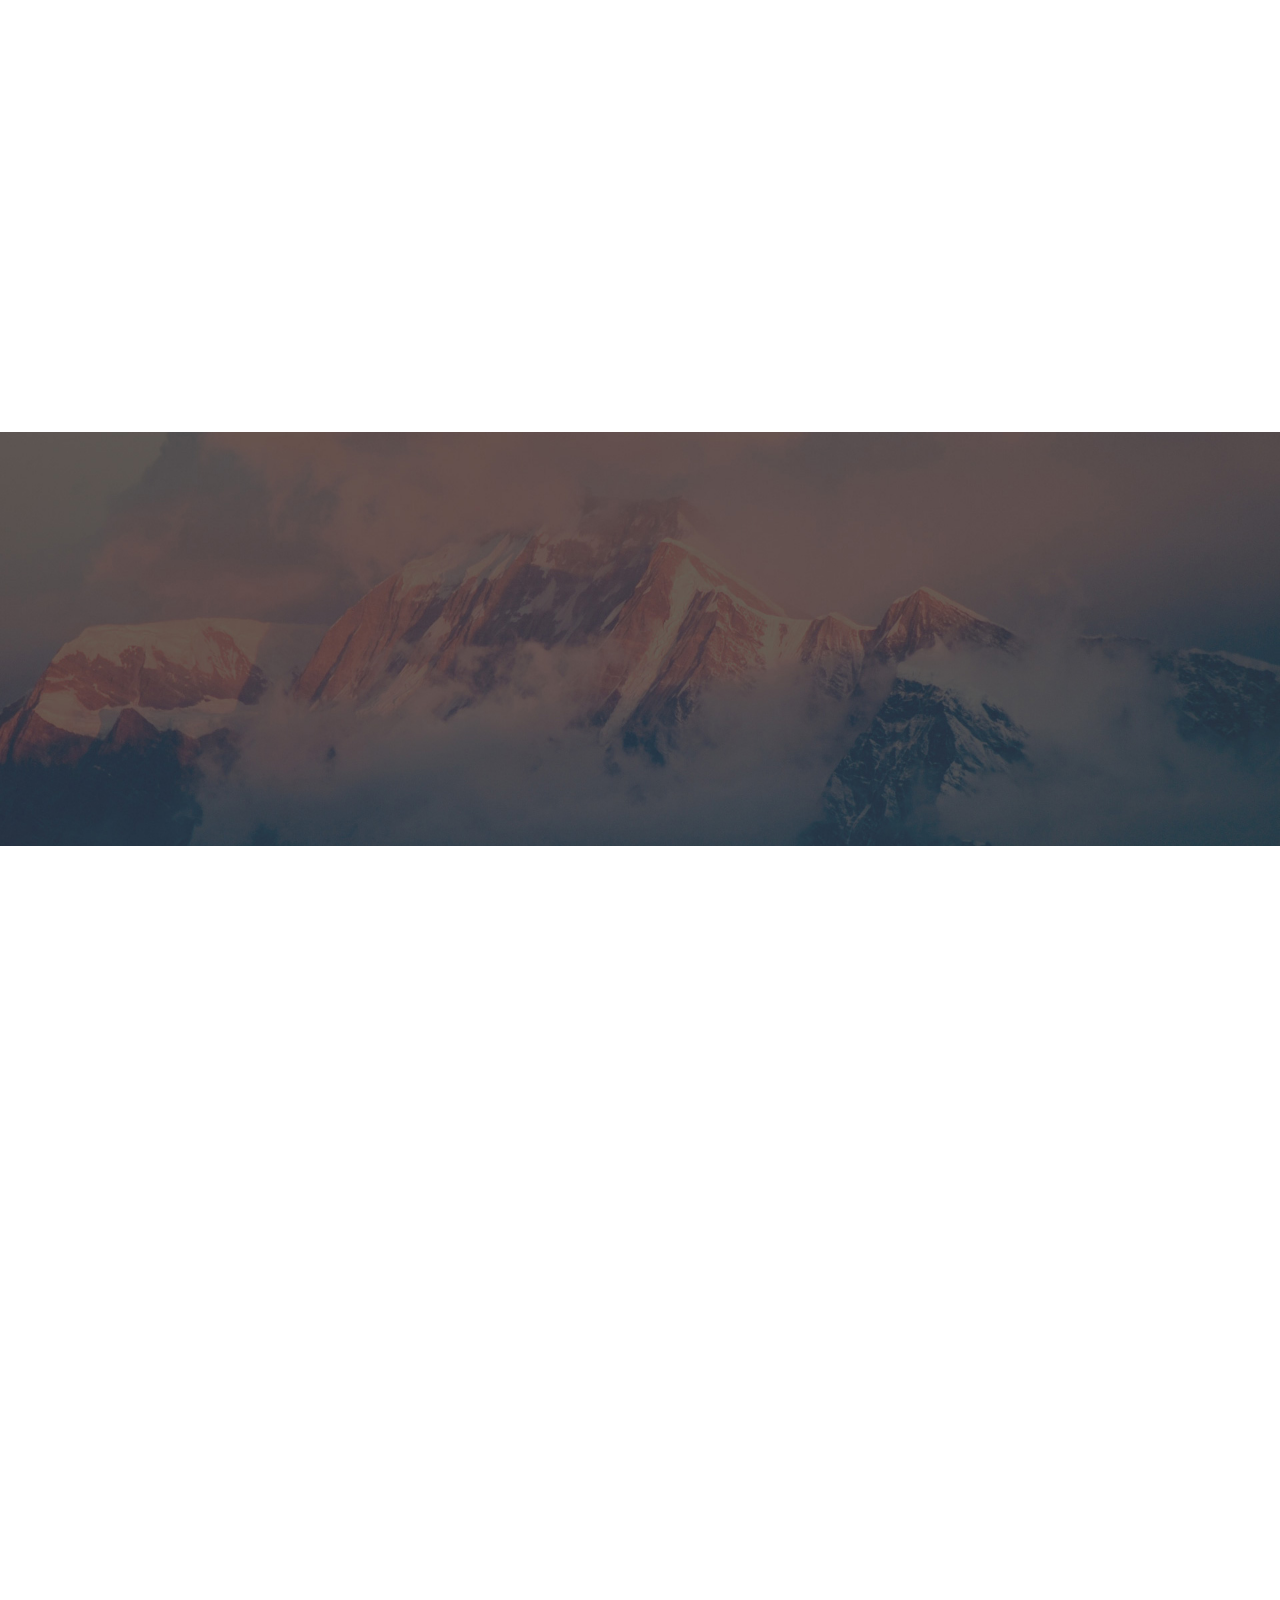
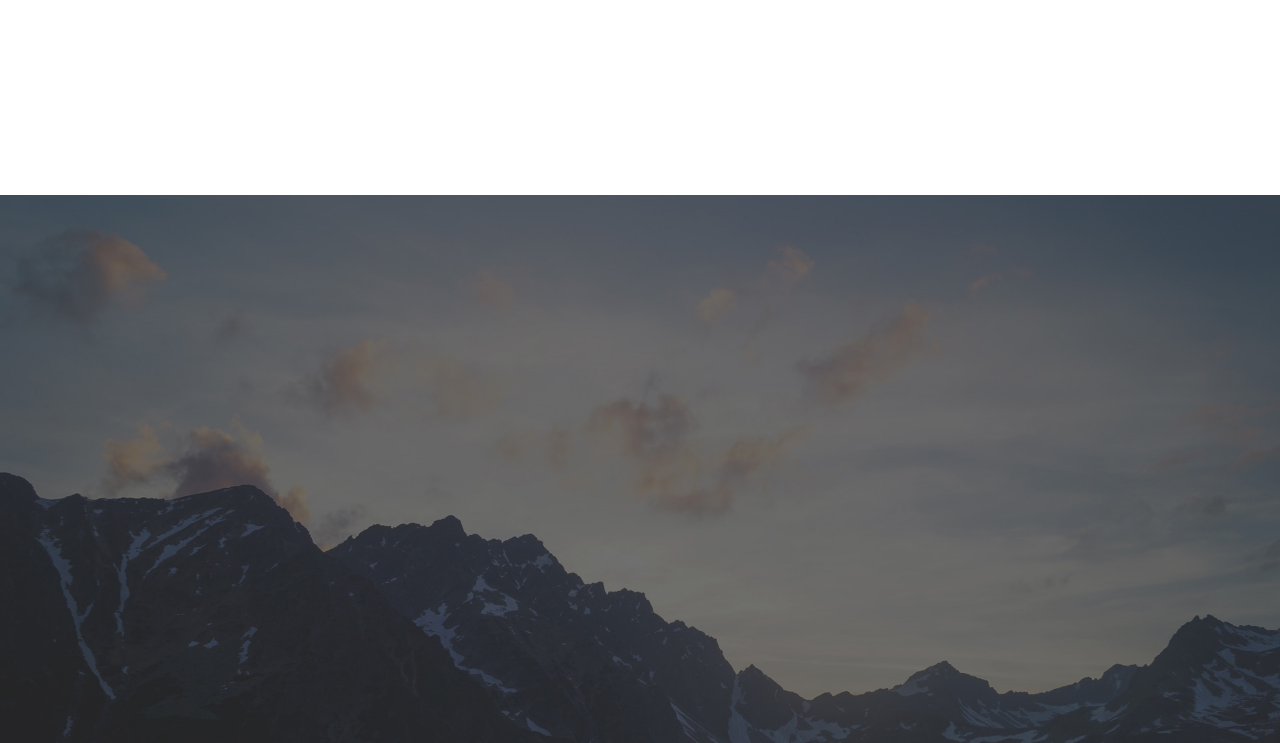
==== commit 279f1052: "Update index.html" ====
--- a/index.html
+++ b/index.html
@@ -175,7 +175,7 @@
 					                	</div>
 				                	</div>
 			                		<div class="col-md-8">
-			                    		<h3>Я видеоблоггер</h3>
+			                    		<h3>Я видеоблогер</h3>
 			                    		<p>Я снимаю видео и потом выкладываю его на ютьюб. Мои подписчики смотрят эти видео и им нравится мой контент и вам тоже он понравится!</p>
 			                    	</div>
 			                    </div>
@@ -430,4 +430,4 @@
         <script src="assets/js/scripts.js"></script>
 
     </body>
-</html>+</html>
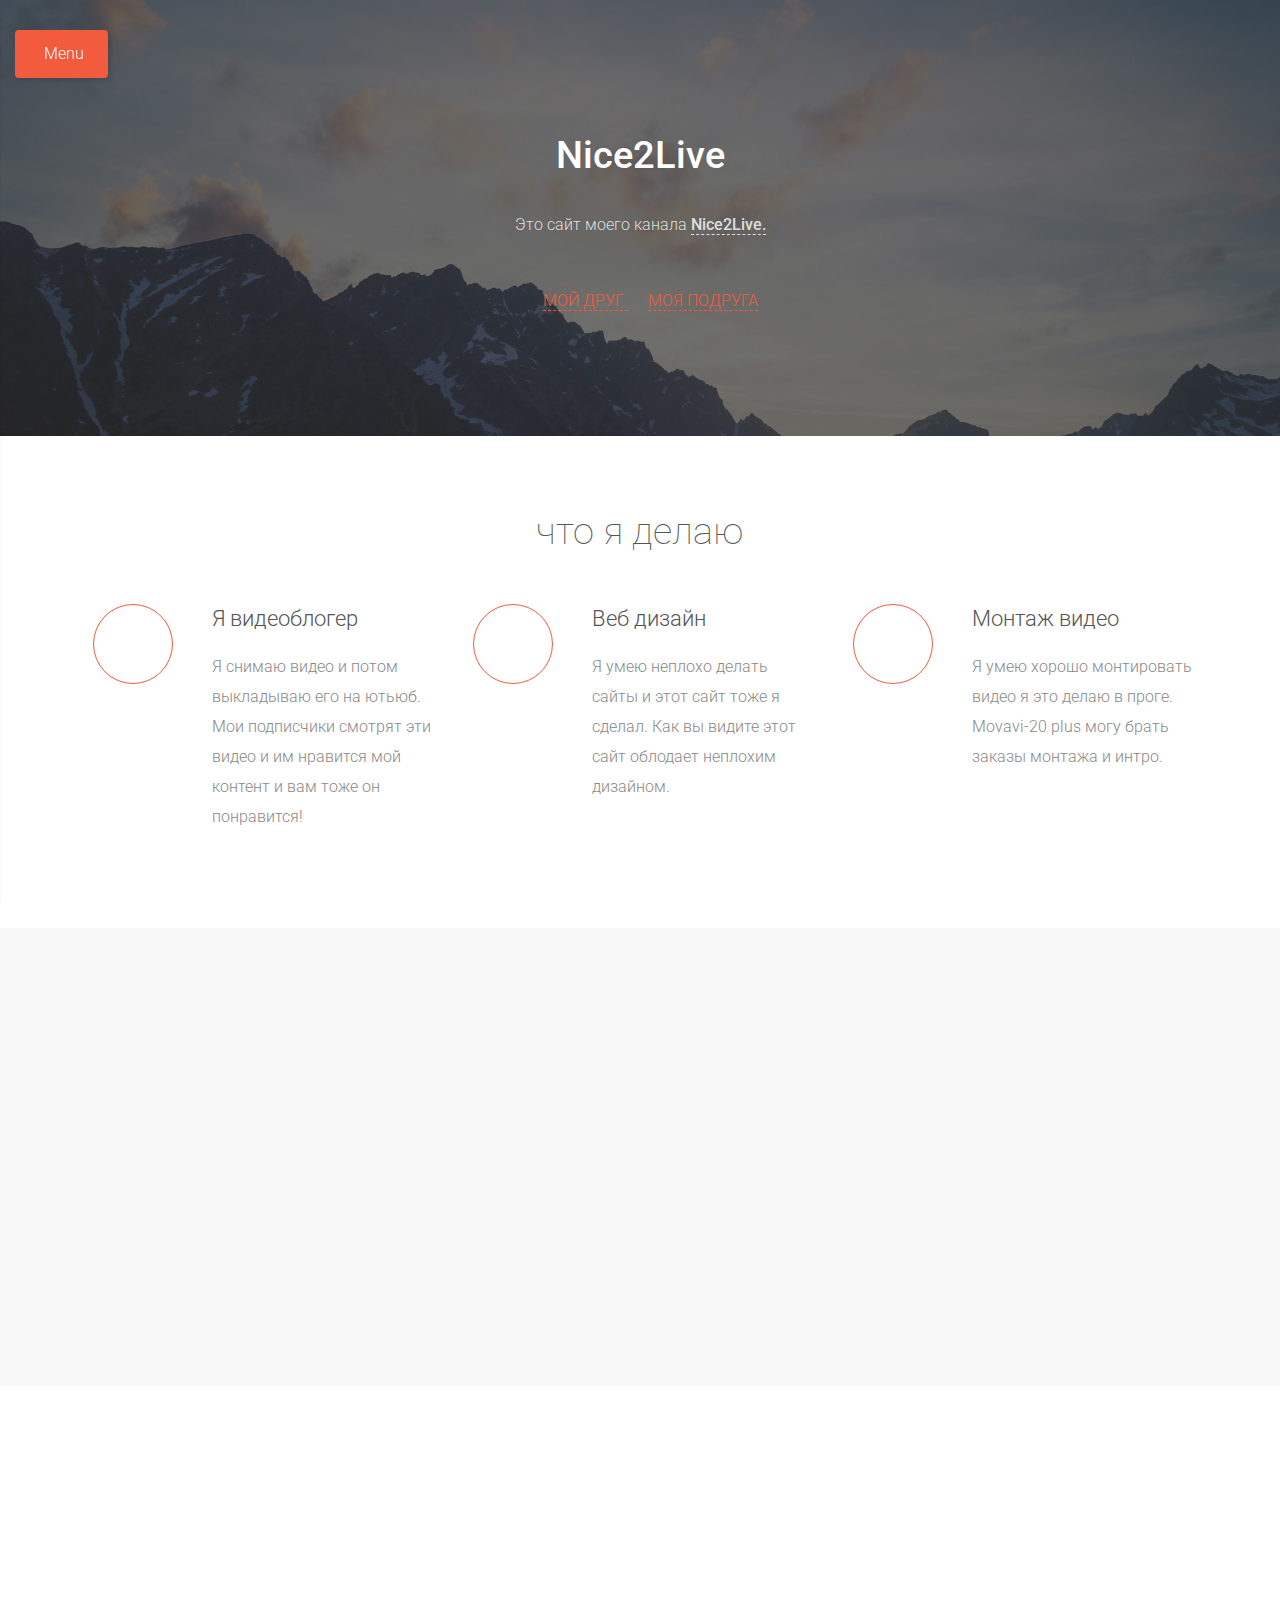
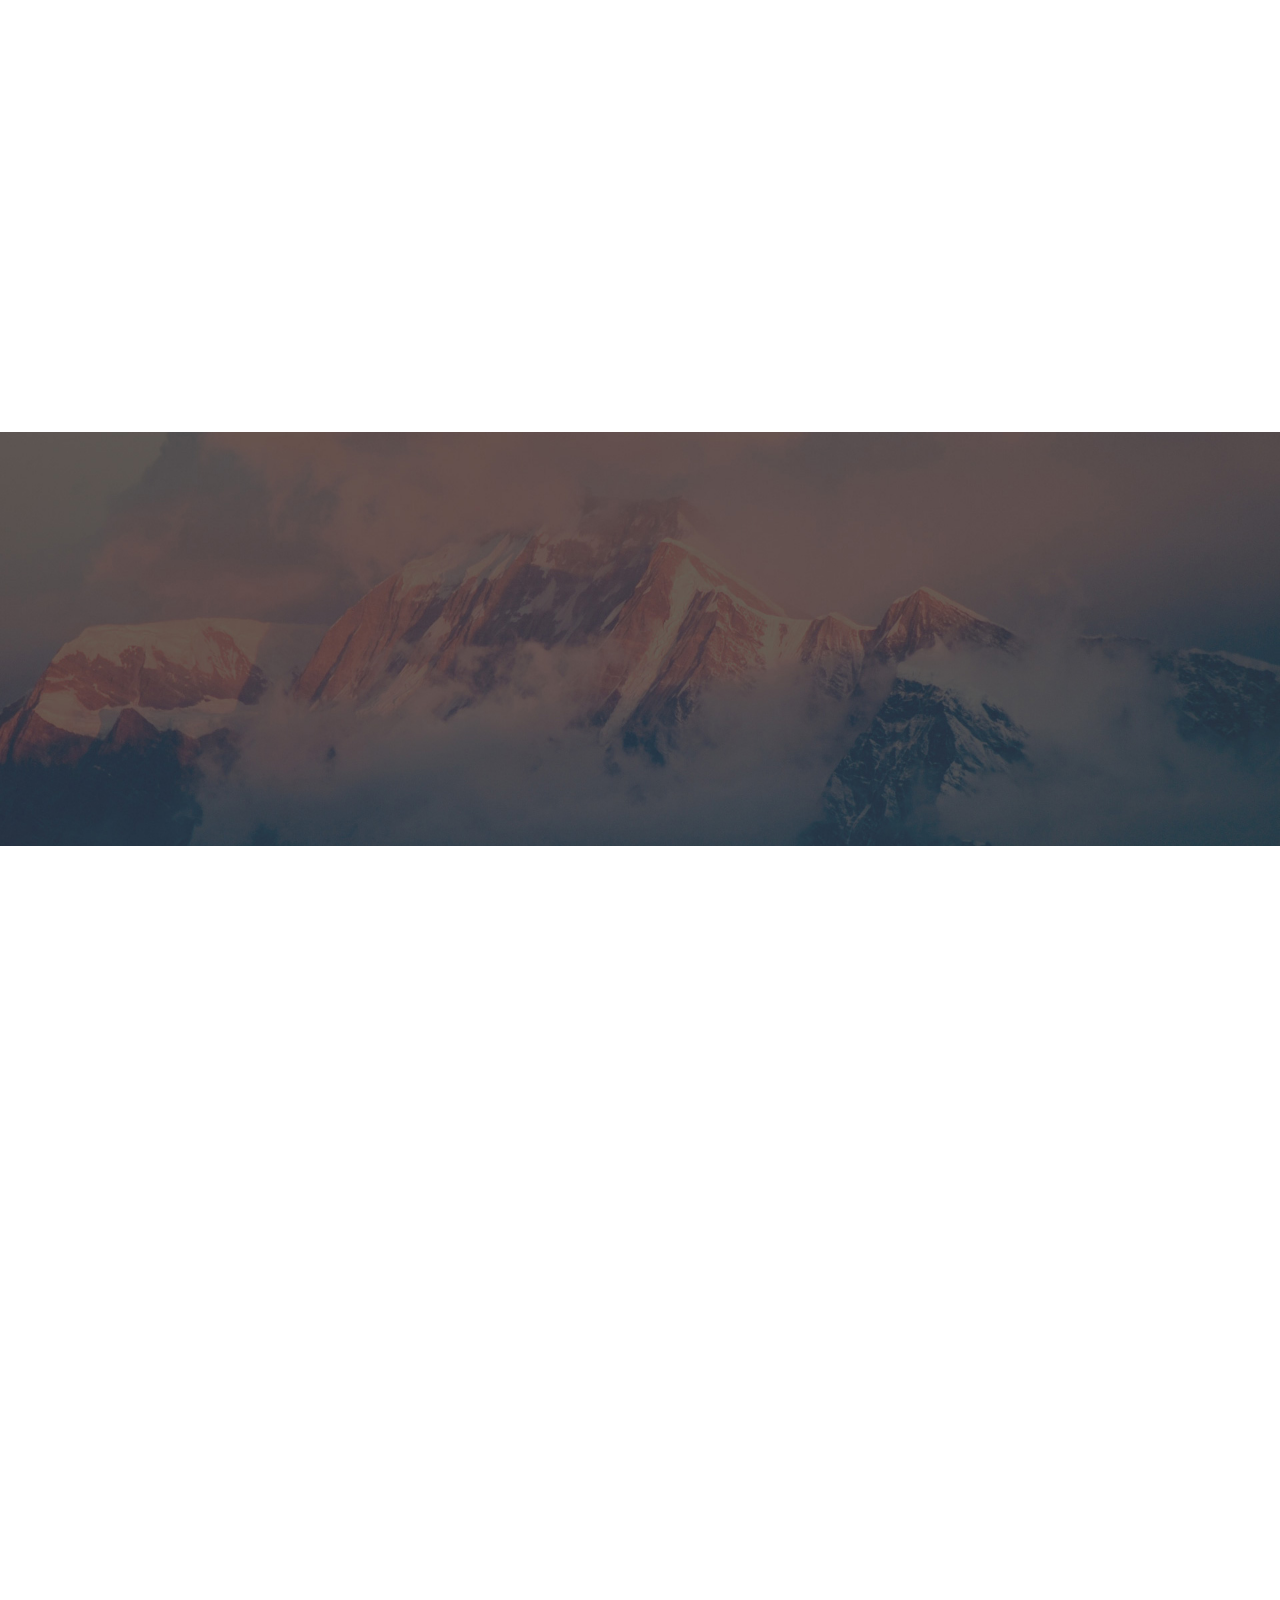
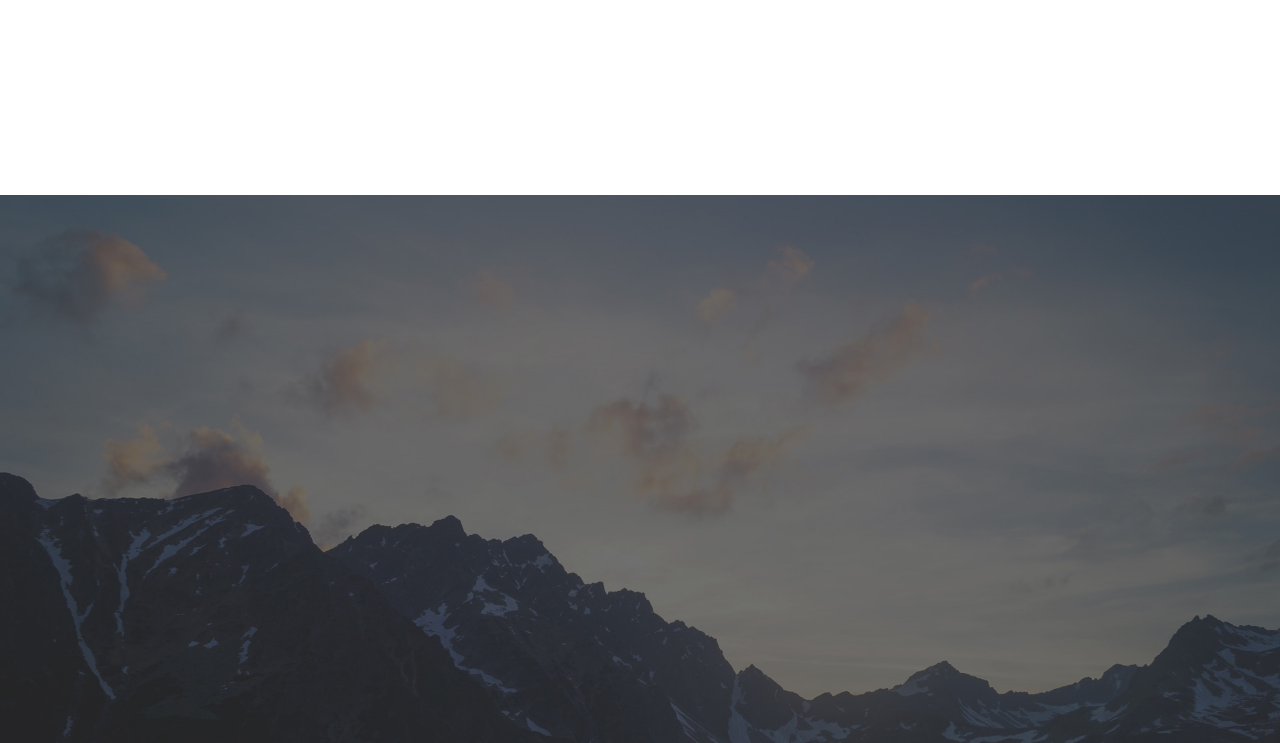
==== commit 3fad4eff: "Update index.html" ====
--- a/index.html
+++ b/index.html
@@ -188,7 +188,7 @@
 					                	</div>
 				                	</div>
 			                		<div class="col-md-8">
-			                    		<h3>Веб дезайн</h3>
+			                    		<h3>Веб дизайн</h3>
 			                    		<p>Я умею неплохо делать сайты и этот сайт тоже я сделал. Как вы видите этот сайт облодает неплохим дизайном.</p>
 			                    	</div>
 			                    </div>
@@ -352,7 +352,7 @@
 		                    </div>
 		                    <div class="col-md-4 section-5-box wow fadeInDown">
 			                	<div class="section-5-box-image"><img src="assets/img/portfolio/2.jpg" alt="portfolio-2"></div>
-		                		<h3><nav id="menu4"><a href="#yak4">Веб дезайн</a><i class="fas fa-angle-right"></i></nav> </h3>
+		                		<h3><nav id="menu4"><a href="#yak4">Веб дизайн</a><i class="fas fa-angle-right"></i></nav> </h3>
 		                		<div class="section-5-box-date"><i class="far fa-calendar"></i> Май 2020</div>
 		                		<p>Я умею неплохо делать сайты и этот сайт тоже я сделал. Как вы видите этот сайт облодает неплохим дизайном.</p>
 		                    </div>
